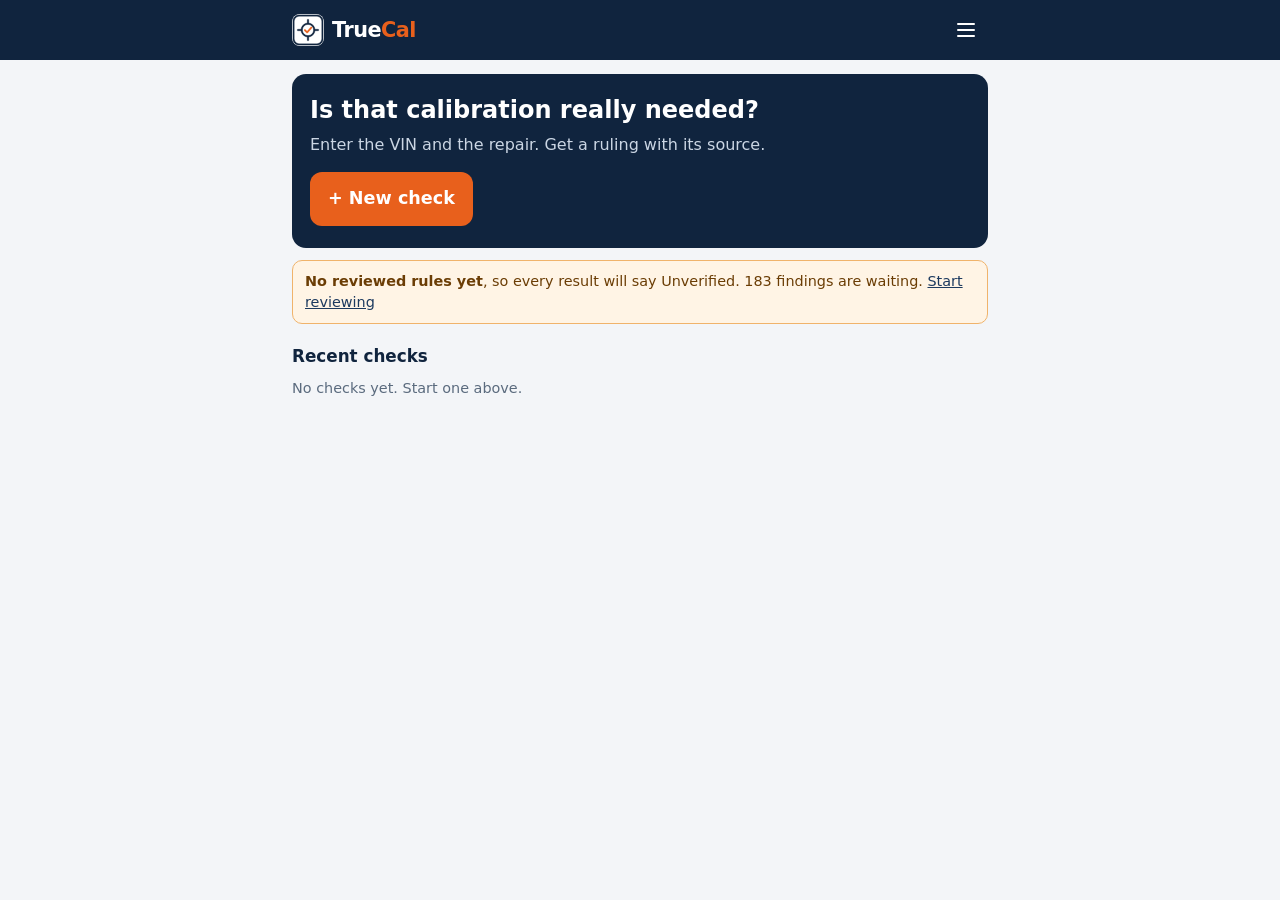
==== index.html @ 56189ed2 "TrueCal: ADAS calibration check PWA with VIN scan, review workflow and collector Co-authored-by: Cop" ====
<!doctype html>
<html lang="en">
<head>
  <meta charset="UTF-8" />
  <meta name="viewport" content="width=device-width, initial-scale=1, viewport-fit=cover" />
  <title>TrueCal</title>
  <meta name="description" content="Check whether an ADAS calibration is required, not required or self-learning, with the OEM source cited." />
  <meta name="theme-color" content="#10243E" />

  <link rel="manifest" href="manifest.webmanifest" />
  <link rel="icon" href="icons/favicon.ico" sizes="any" />
  <link rel="icon" type="image/png" sizes="32x32" href="icons/favicon-32.png" />
  <link rel="icon" type="image/png" sizes="16x16" href="icons/favicon-16.png" />
  <link rel="apple-touch-icon" href="icons/apple-touch-icon.png" />
  <link rel="stylesheet" href="css/styles.css" />
</head>
<body>
  <header class="app-header no-print">
    <div class="app-header__inner">
      <button type="button" class="icon-btn" id="backBtn" aria-label="Back" hidden>
        <svg viewBox="0 0 24 24" aria-hidden="true"><path d="m15 5-7 7 7 7"/></svg>
      </button>
      <a class="brand" href="#home" aria-label="TrueCal home">
        <img src="icons/icon-192.png" alt="" width="32" height="32" />
        <span class="brand__name">True<b>Cal</b></span>
      </a>
      <span class="status-inline" id="netStatus" role="status" aria-live="polite"></span>
      <button type="button" class="icon-btn" id="menuBtn" aria-label="Menu" aria-expanded="false" aria-controls="menu">
        <svg viewBox="0 0 24 24" aria-hidden="true"><path d="M4 6h16"/><path d="M4 12h16"/><path d="M4 18h16"/></svg>
      </button>
      <div class="menu" id="menu" hidden>
        <a class="menu__item" href="docs/user-guide.html">How to use this app<small>Quick Start Guide</small></a>
        <a class="menu__item" href="#review">Review findings<small>Confirm or hide what the collector found</small></a>
        <button type="button" class="menu__item" id="exportDecisionsBtn">Export review decisions<small>Save your yes / no answers to a file</small></button>
        <button type="button" class="menu__item" id="importRulesBtn">Import rules file<small>JSON from OEM or licensed data</small></button>
        <button type="button" class="menu__item" id="clearRulesBtn">Remove imported rules</button>
        <button type="button" class="menu__item" id="disclaimerBtn">Disclaimer</button>
        <button type="button" class="menu__item" id="updateBtn">Check for updates</button>
        <p class="menu__about" id="rulesInfo"></p>
        <p class="menu__about">TrueCal v0.1</p>
        <input type="file" id="importRulesInput" accept="application/json,.json" hidden />
      </div>
    </div>
  </header>

  <main class="app-main">

    <!-- 1. Home -->
    <section class="screen" id="screen-home" hidden>
      <div class="hero">
        <h1>Is that calibration really needed?</h1>
        <p>Enter the VIN and the repair. Get a ruling with its source.</p>
        <a class="btn btn--primary btn--big" href="#new" id="newCheckBtn">+ New check</a>
      </div>
      <div id="demoBanner" class="banner banner--warn" hidden></div>
      <h2 class="section-title">Recent checks</h2>
      <div id="recentList" class="check-list"></div>
      <p class="hint" id="recentEmpty" hidden>No checks yet. Start one above.</p>
      <a class="btn btn--ghost" href="#history" id="seeAllBtn" hidden>See all</a>
    </section>

    <!-- 2. New check -->
    <section class="screen" id="screen-new" hidden>
      <h1 class="screen-title">New check</h1>

      <form id="checkForm" autocomplete="off" novalidate>
        <section class="card" aria-labelledby="vehicle-heading">
          <h2 id="vehicle-heading"><span class="step">1</span> Vehicle</h2>
          <div class="field-grid">
            <label class="field">
              <span>Claim / RO #</span>
              <input type="text" id="claimId" placeholder="e.g. 24-001234" />
            </label>
            <label class="field">
              <span>Adjuster</span>
              <input type="text" id="adjusterName" placeholder="Your name" />
            </label>
            <div class="field field--full">
              <label for="vehicleVin">VIN</label>
              <div class="input-with-action">
                <input type="text" id="vehicleVin" placeholder="17-character VIN" maxlength="17" autocapitalize="characters" autocomplete="off" />
                <button type="button" class="scan-btn" id="scanVinBtn" title="Scan the VIN barcode" aria-label="Scan the VIN barcode">
                  <svg viewBox="0 0 24 24" width="22" height="22" aria-hidden="true" fill="currentColor"><path d="M2 5h2v14H2zM6 5h1v14H6zM9 5h3v14H9zM14 5h1v14h-1zM17 5h2v14h-2zM21 5h1v14h-1z"/></svg>
                </button>
              </div>
              <small class="field-hint" id="vinHint" aria-live="polite"></small>
              <small class="field-hint" id="vinDecodeHint" aria-live="polite"></small>
            </div>
            <label class="field">
              <span>Year</span>
              <select id="vehicleYear"></select>
            </label>
            <label class="field">
              <span>Make</span>
              <select id="vehicleMake"></select>
            </label>
            <label class="field">
              <span>Model</span>
              <input type="text" id="vehicleModel" placeholder="Civic" />
            </label>
            <label class="field">
              <span>Trim</span>
              <input type="text" id="vehicleTrim" placeholder="EX" />
            </label>
          </div>
        </section>

        <section class="card" aria-labelledby="repair-heading">
          <h2 id="repair-heading"><span class="step">2</span> What was done</h2>
          <label class="field">
            <span>Repair / trigger</span>
            <select id="trigger"></select>
          </label>

          <h3>Sensors</h3>
          <p class="hint">Tick what is on the vehicle, and what the shop is charging for.</p>
          <p class="field-hint" id="sensorSuggestHint" aria-live="polite"></p>
          <table class="sensor-table">
            <thead>
              <tr><th scope="col">Sensor</th><th scope="col">On vehicle</th><th scope="col">On shop quote</th></tr>
            </thead>
            <tbody id="sensorRows"></tbody>
          </table>

          <h3>Conditions</h3>
          <div id="conditionRows" class="check-grid"></div>
        </section>

        <section class="card" aria-labelledby="evidence-heading">
          <h2 id="evidence-heading"><span class="step">3</span> Evidence <small>(optional)</small></h2>
          <div class="photo-thumbs" id="photoThumbs"></div>
          <div class="btn-row">
            <label class="btn btn--secondary">
              📷 Add photo
              <input type="file" accept="image/*" capture="environment" multiple id="photoInput" hidden />
            </label>
            <button type="button" class="btn btn--record" id="dictateBtn" hidden>
              <span class="record-dot"></span><span id="dictateLabel">Dictate note</span>
            </button>
          </div>
          <label class="field">
            <span>Notes</span>
            <textarea id="notes" rows="3" placeholder="Type here, or tap Dictate and talk"></textarea>
          </label>
        </section>

        <button type="submit" class="btn btn--primary btn--big btn--block" id="getRulingBtn">Get ruling</button>
        <p class="form-error" id="formError" role="alert"></p>
      </form>
    </section>

    <!-- 3. Ruling -->
    <section class="screen" id="screen-ruling" hidden>
      <h1 class="screen-title">Ruling</h1>
      <div id="rulingBody"></div>
      <div class="btn-row btn-row--sticky no-print">
        <a class="btn btn--secondary" id="reportBtn" href="#report">Report</a>
        <button type="button" class="btn btn--secondary" id="editBtn">Edit</button>
        <a class="btn btn--primary" href="#new" id="againBtn">New check</a>
      </div>
    </section>

    <!-- 4. Report -->
    <section class="screen" id="screen-report" hidden>
      <article class="report" id="reportBody"></article>
      <div class="btn-row btn-row--sticky no-print">
        <button type="button" class="btn btn--secondary" id="shareBtn">Share</button>
        <button type="button" class="btn btn--secondary" id="printBtn">Print / PDF</button>
        <a class="btn btn--primary" href="#home">Done</a>
      </div>
    </section>

    <!-- 5. Past checks -->
    <section class="screen" id="screen-history" hidden>
      <h1 class="screen-title">Past checks</h1>
      <div class="field-grid">
        <label class="field field--full">
          <span>Search VIN, claim, make or model</span>
          <input type="search" id="historySearch" placeholder="Search" />
        </label>
        <label class="field field--full">
          <span>Show</span>
          <select id="historyFilter">
            <option value="all">All results</option>
            <option value="challenge">Has a challenge</option>
            <option value="missing">Has a missing calibration</option>
            <option value="unverified">Has an unverified item</option>
          </select>
        </label>
      </div>
      <div id="historyList" class="check-list"></div>
      <p class="hint" id="historyEmpty" hidden>Nothing found.</p>
    </section>
    <!-- 6. Review -->
    <section class="screen" id="screen-review" hidden>
      <h1 class="screen-title">Review findings</h1>
      <p class="hint">Each finding is a sentence found in a manufacturer document. Say <b>Yes</b> only if the source really says it. <b>No</b> hides it; nothing is deleted.</p>
      <p class="review-counts" id="reviewCounts"></p>
      <div class="tabs" role="tablist">
        <button type="button" class="tab is-active" data-tab="queue">To review</button>
        <button type="button" class="tab" data-tab="kept">Kept</button>
        <button type="button" class="tab" data-tab="hidden">Hidden</button>
      </div>
      <div id="reviewBody"></div>
    </section>
  </main>

  <!-- Full-screen VIN scanner -->
  <div class="scanner" id="scanner" hidden role="dialog" aria-modal="true" aria-label="Scan the VIN barcode">
    <video class="scanner__video" id="scannerVideo" playsinline muted></video>
    <div class="scanner__frame" aria-hidden="true"></div>
    <p class="scanner__hint" id="scannerHint">Starting the camera…</p>
    <div class="scanner__actions">
      <label class="btn btn--secondary">
        Use a photo
        <input type="file" accept="image/*" capture="environment" id="scannerPhoto" hidden />
      </label>
      <button type="button" class="btn btn--secondary" id="scannerManual">Type VIN</button>
      <button type="button" class="btn btn--danger-solid" id="scannerCancel">Cancel</button>
    </div>
  </div>

  <dialog id="disclaimerDialog" class="dialog">
    <h2>Disclaimer</h2>
    <p>TrueCal is informational. Rulings come from the rule data loaded on this device and are only as good as their cited source. Always confirm against current OEM service information before approving or denying a calibration.</p>
    <p>Items marked <b>DEMO</b> are placeholders, not OEM rulings. <b>Unverified</b> means no source was found; it does not mean a calibration is unnecessary.</p>
    <form method="dialog"><button class="btn btn--primary">OK</button></form>
  </dialog>

  <div class="toast" id="toast" role="status" aria-live="polite" hidden></div>

  <script src="js/rules.js"></script>
  <script src="js/scanner.js"></script>
  <script src="js/app.js"></script>
</body>
</html>
---- css/styles.css ----
:root {
  --navy: #10243e;
  --navy-2: #1d3a5f;
  --orange: #e8601c;
  --orange-dark: #c24e12;
  --bg: #f3f5f8;
  --card: #ffffff;
  --line: #d6dde6;
  --text: #14202e;
  --muted: #5b6b7e;
  --ok: #1c7a46;
  --warn-bg: #fff4e5;
  --warn-line: #f0b36b;
  --radius: 14px;
  --safe-top: env(safe-area-inset-top, 0px);
  --safe-bottom: env(safe-area-inset-bottom, 0px);
}

* { box-sizing: border-box; }
html { -webkit-text-size-adjust: 100%; }
body {
  margin: 0;
  background: var(--bg);
  color: var(--text);
  font: 16px/1.45 system-ui, -apple-system, "Segoe UI", Roboto, Arial, sans-serif;
}
[hidden] { display: none !important; }
h1, h2, h3 { margin: 0; line-height: 1.2; color: var(--navy); }
h2 { font-size: 1.1rem; display: flex; align-items: center; gap: 8px; margin-bottom: 12px; }
h2 small { font-weight: 400; color: var(--muted); }
h3 { font-size: 1rem; margin: 18px 0 6px; }
a { color: var(--navy-2); }

/* Header */
.app-header { position: sticky; top: 0; z-index: 20; background: var(--navy); color: #fff; padding-top: var(--safe-top); }
.app-header__inner { position: relative; max-width: 720px; margin: 0 auto; padding: 8px 12px; display: flex; align-items: center; gap: 8px; }
.brand { display: flex; align-items: center; gap: 8px; text-decoration: none; color: #fff; margin-right: auto; }
.brand img { border-radius: 8px; background: #fff; }
.brand__name { font-size: 1.3rem; font-weight: 800; letter-spacing: -0.5px; }
.brand__name b { color: var(--orange); }
.status-inline { font-size: 0.8rem; color: #cbd6e4; }
.icon-btn { background: transparent; border: 0; color: #fff; width: 44px; height: 44px; border-radius: 10px; display: grid; place-items: center; cursor: pointer; }
.icon-btn:active { background: rgba(255, 255, 255, 0.15); }
.icon-btn svg { width: 24px; height: 24px; fill: none; stroke: currentColor; stroke-width: 2; stroke-linecap: round; stroke-linejoin: round; }

.menu { position: absolute; right: 12px; top: 100%; width: min(320px, calc(100vw - 24px)); background: #fff; color: var(--text); border-radius: var(--radius); box-shadow: 0 10px 30px rgba(0, 0, 0, 0.25); overflow: hidden; }
.menu__item { display: block; width: 100%; text-align: left; padding: 14px 16px; border: 0; border-bottom: 1px solid var(--line); background: #fff; font: inherit; color: var(--text); cursor: pointer; }
.menu__item small { display: block; color: var(--muted); font-size: 0.8rem; }
.menu__item:active { background: var(--bg); }
.menu__about { margin: 0; padding: 10px 16px; font-size: 0.8rem; color: var(--muted); }

/* Layout */
.app-main { max-width: 720px; margin: 0 auto; padding: 14px 12px calc(40px + var(--safe-bottom)); }
.screen-title { font-size: 1.5rem; margin-bottom: 12px; }
.section-title { font-size: 1.05rem; margin: 22px 0 8px; }
.card { background: var(--card); border: 1px solid var(--line); border-radius: var(--radius); padding: 16px; margin-bottom: 14px; }
.step { display: inline-grid; place-items: center; width: 26px; height: 26px; border-radius: 50%; background: var(--navy); color: #fff; font-size: 0.85rem; }
.hint { color: var(--muted); font-size: 0.9rem; margin: 4px 0 8px; }

.hero { background: var(--navy); color: #fff; border-radius: var(--radius); padding: 22px 18px; }
.hero h1 { color: #fff; font-size: 1.5rem; }
.hero p { color: #cbd6e4; margin: 8px 0 16px; }

.banner { border-radius: 10px; padding: 10px 12px; margin: 12px 0; font-size: 0.9rem; }
.banner--warn { background: var(--warn-bg); border: 1px solid var(--warn-line); color: #6b3d05; }

/* Forms */
.field-grid { display: grid; grid-template-columns: 1fr 1fr; gap: 12px; }
.field { display: flex; flex-direction: column; gap: 4px; min-width: 0; }
.field--full { grid-column: 1 / -1; }
.field > span, .field > label { font-size: 0.85rem; font-weight: 600; color: var(--navy-2); }
input[type="text"], input[type="search"], select, textarea {
  width: 100%; font: inherit; color: var(--text); background: #fff; border: 1px solid var(--line); border-radius: 10px; padding: 11px 12px; min-height: 46px;
}
textarea { resize: vertical; }
input:focus, select:focus, textarea:focus, .btn:focus-visible, button:focus-visible { outline: 3px solid rgba(232, 96, 28, 0.45); outline-offset: 1px; }
#vehicleVin { font-family: ui-monospace, Consolas, monospace; letter-spacing: 1px; }
.input-with-action { position: relative; }
.input-with-action input[type="text"] { padding-right: 3.4rem; }
.scan-btn { position: absolute; top: 4px; right: 4px; bottom: 4px; width: 2.8rem; margin: 0; padding: 0; border: 0; border-radius: 8px; background: #eef1f4; color: var(--navy); display: grid; place-items: center; cursor: pointer; }
.scan-btn:hover, .scan-btn:active { background: #dfe5ec; }
.field-hint { display: block; min-height: 0; font-size: 0.82rem; color: var(--muted); margin-top: 4px; }
.field-hint:empty { display: none; }
.field-hint--warn { color: #9a4a00; font-weight: 600; }
.field-hint--ok { color: var(--ok); }
.chip { margin: 4px 6px 0 0; padding: 6px 10px; border-radius: 999px; border: 1px solid var(--navy-2); background: #fff; color: var(--navy-2); font: inherit; font-size: 0.85rem; cursor: pointer; }
.form-error { color: #b3261e; font-weight: 600; margin: 10px 0 0; min-height: 1.2em; }

.sensor-table { width: 100%; border-collapse: collapse; }
.sensor-table th { font-size: 0.75rem; text-align: center; color: var(--muted); padding: 4px; }
.sensor-table th:first-child { text-align: left; }
.sensor-table td { padding: 2px 4px; border-top: 1px solid var(--line); }
.sensor-table td:not(:first-child) { text-align: center; width: 92px; }
.sensor-table label.tick { display: inline-grid; place-items: center; min-width: 44px; min-height: 44px; }
input[type="checkbox"] { width: 22px; height: 22px; accent-color: var(--orange); }
.check-grid { display: grid; gap: 4px; }
.check-grid label { display: flex; align-items: center; gap: 10px; min-height: 44px; }

/* Buttons */
.btn { display: inline-flex; align-items: center; justify-content: center; gap: 8px; min-height: 46px; padding: 10px 16px; border-radius: 12px; border: 2px solid transparent; font: inherit; font-weight: 700; text-decoration: none; cursor: pointer; text-align: center; }
.btn--primary { background: var(--orange); color: #fff; }
.btn--primary:active { background: var(--orange-dark); }
.btn--secondary { background: #fff; color: var(--navy); border-color: var(--navy); }
.btn--ghost { background: transparent; color: var(--navy-2); }
.btn--danger-solid { background: #b3261e; color: #fff; }
.btn--big { min-height: 54px; font-size: 1.1rem; }
.btn--block { width: 100%; }
.btn--record { background: #fff; color: var(--navy); border-color: var(--navy); }
.btn--record.is-recording { background: #b3261e; border-color: #b3261e; color: #fff; }
.record-dot { width: 12px; height: 12px; border-radius: 50%; background: #b3261e; }
.btn--record.is-recording .record-dot { background: #fff; animation: pulse 1s infinite; }
@keyframes pulse { 50% { opacity: 0.3; } }
.btn-row { display: flex; flex-wrap: wrap; gap: 10px; margin: 12px 0; }
.btn-row .btn { flex: 1 1 130px; }
.btn-row--sticky { position: sticky; bottom: 0; padding: 10px 0 calc(10px + var(--safe-bottom)); background: linear-gradient(transparent, var(--bg) 25%); }

/* Photos */
.photo-thumbs { display: flex; flex-wrap: wrap; gap: 8px; }
.photo-thumbs:empty { display: none; }
.thumb { position: relative; width: 84px; height: 84px; border-radius: 10px; overflow: hidden; border: 1px solid var(--line); }
.thumb img { width: 100%; height: 100%; object-fit: cover; display: block; }
.thumb__num { position: absolute; left: 4px; bottom: 4px; background: var(--navy); color: #fff; font-size: 0.75rem; font-weight: 700; padding: 1px 6px; border-radius: 6px; }
.thumb__del { position: absolute; right: 2px; top: 2px; width: 28px; height: 28px; border-radius: 50%; border: 0; background: rgba(0, 0, 0, 0.65); color: #fff; font-size: 16px; line-height: 1; cursor: pointer; }

/* Lists */
.check-list { display: grid; grid-template-columns: minmax(0, 1fr); gap: 8px; }
.check-item { display: block; min-width: 0; background: #fff; border: 1px solid var(--line); border-radius: 12px; padding: 12px 14px; text-decoration: none; color: var(--text); }
.check-item__top { display: flex; flex-wrap: wrap; justify-content: space-between; gap: 6px 8px; font-weight: 700; color: var(--navy); }
.check-item__sub { display: flex; flex-wrap: wrap; justify-content: space-between; gap: 2px 8px; color: var(--muted); font-size: 0.85rem; margin-top: 2px; }
.pill { display: inline-block; padding: 2px 8px; border-radius: 999px; font-size: 0.78rem; font-weight: 700; white-space: nowrap; }
.pill--required { background: #fde6d8; color: #9c3d0a; }
.pill--not-required { background: #e3eaf3; color: var(--navy); }
.pill--self-learning { background: #e5f2ea; color: var(--ok); }
.pill--unverified { background: #eceff3; color: #3d4a5a; }
.pill--demo { background: #fff4e5; color: #6b3d05; border: 1px solid var(--warn-line); }

/* Ruling */
.vehicle-summary { background: #fff; border: 1px solid var(--line); border-radius: var(--radius); padding: 12px 14px; margin-bottom: 12px; }
.vehicle-summary strong { color: var(--navy); font-size: 1.1rem; }
.vehicle-summary p { margin: 2px 0 0; color: var(--muted); font-size: 0.9rem; word-break: break-all; }
.ruling { background: #fff; border: 1px solid var(--line); border-left-width: 8px; border-radius: var(--radius); padding: 12px 14px; margin-bottom: 12px; }
.ruling--required { border-left-color: var(--orange); }
.ruling--not-required { border-left-color: var(--navy); }
.ruling--self-learning { border-left-color: var(--ok); }
.ruling--unverified { border-left-color: #8793a3; border-left-style: dashed; }
.ruling h3 { margin: 0 0 6px; }
.ruling__result { font-size: 1.1rem; font-weight: 800; }
.ruling--required .ruling__result { color: var(--orange-dark); }
.ruling--not-required .ruling__result { color: var(--navy); }
.ruling--self-learning .ruling__result { color: var(--ok); }
.ruling--unverified .ruling__result { color: #3d4a5a; }
.ruling dl { margin: 8px 0 0; display: grid; grid-template-columns: auto 1fr; gap: 2px 10px; font-size: 0.9rem; }
.ruling dt { color: var(--muted); }
.ruling dd { margin: 0; min-width: 0; overflow-wrap: anywhere; }
.quote { display: inline-block; margin-top: 8px; padding: 4px 10px; border-radius: 8px; font-size: 0.82rem; font-weight: 800; }
.quote--match, .quote--ok { background: #e5f2ea; color: var(--ok); }
.quote--challenge, .quote--missing { background: #fde6d8; color: #9c3d0a; }
.quote--ask-proof { background: #eceff3; color: #3d4a5a; }

/* Report */
.report { background: #fff; border: 1px solid var(--line); border-radius: var(--radius); padding: 18px; }
.report__head { display: flex; align-items: center; gap: 12px; border-bottom: 3px solid var(--navy); padding-bottom: 10px; margin-bottom: 12px; }
.report__head img { width: 48px; height: 48px; }
.report__head h1 { font-size: 1.3rem; }
.report__head p { margin: 0; color: var(--muted); font-size: 0.85rem; }
.report h2 { font-size: 1rem; margin: 16px 0 6px; border-bottom: 1px solid var(--line); padding-bottom: 4px; }
.report table { width: 100%; border-collapse: collapse; font-size: 0.9rem; }
.report th, .report td { text-align: left; padding: 6px 6px; border-bottom: 1px solid var(--line); vertical-align: top; }
.report ol { padding-left: 20px; margin: 0; font-size: 0.9rem; }
.report .photos { display: flex; flex-wrap: wrap; gap: 8px; }
.report .photos figure { margin: 0; width: 150px; font-size: 0.78rem; }
.report .photos img { width: 150px; height: 110px; object-fit: cover; border-radius: 8px; border: 1px solid var(--line); }
.report .fine { color: var(--muted); font-size: 0.8rem; }

/* Review */
.review-counts { font-weight: 700; color: var(--navy); margin: 6px 0 10px; }
.tabs { display: flex; gap: 6px; margin-bottom: 12px; }
.tab { flex: 1; min-height: 44px; border: 2px solid var(--navy); background: #fff; color: var(--navy); border-radius: 10px; font: inherit; font-weight: 700; cursor: pointer; }
.tab.is-active { background: var(--navy); color: #fff; }
.excerpt { margin: 6px 0 10px; padding: 10px 12px; border-left: 4px solid var(--orange); background: #fff8f3; font-size: 1.02rem; overflow-wrap: anywhere; }
.fine { color: var(--muted); font-size: 0.82rem; }
.review-item p { margin: 4px 0; }
.sensor-pick { border: 1px solid var(--line); border-radius: 10px; padding: 6px 10px; margin: 0; min-width: 0; }
.sensor-pick legend { font-size: 0.85rem; font-weight: 600; color: var(--navy-2); padding: 0 4px; }
.sensor-pick label { display: flex; align-items: center; gap: 10px; min-height: 40px; }
.btn[disabled] { opacity: 0.4; cursor: default; }

/* Scanner */
.scanner { position: fixed; inset: 0; z-index: 50; background: #000; display: flex; flex-direction: column; }
.scanner__video { position: absolute; inset: 0; width: 100%; height: 100%; object-fit: cover; }
.scanner__frame { position: absolute; left: 6%; right: 6%; top: 28%; height: 24%; border: 3px solid var(--orange); border-radius: 14px; box-shadow: 0 0 0 100vmax rgba(0, 0, 0, 0.45); }
.scanner__hint { position: absolute; left: 12px; right: 12px; top: calc(56% + 10px); margin: 0; color: #fff; text-align: center; text-shadow: 0 1px 4px #000; }
.scanner__actions { position: absolute; left: 0; right: 0; bottom: 0; display: flex; gap: 8px; justify-content: center; flex-wrap: wrap; padding: 12px 12px calc(16px + var(--safe-bottom)); }

.dialog { border: 0; border-radius: var(--radius); max-width: min(480px, calc(100vw - 32px)); padding: 20px; }
.dialog::backdrop { background: rgba(0, 0, 0, 0.5); }
.dialog p { margin: 10px 0; }
.toast { position: fixed; left: 50%; bottom: calc(24px + var(--safe-bottom)); transform: translateX(-50%); z-index: 60; background: var(--navy); color: #fff; padding: 10px 16px; border-radius: 999px; max-width: calc(100vw - 32px); box-shadow: 0 6px 20px rgba(0, 0, 0, 0.3); }

@media (max-width: 380px) {
  .field-grid { grid-template-columns: 1fr; }
}

@media print {
  body { background: #fff; }
  .no-print, .app-header { display: none !important; }
  .app-main { max-width: none; padding: 0; }
  .report { border: 0; padding: 0; }
  .ruling, .report tr { break-inside: avoid; }
}
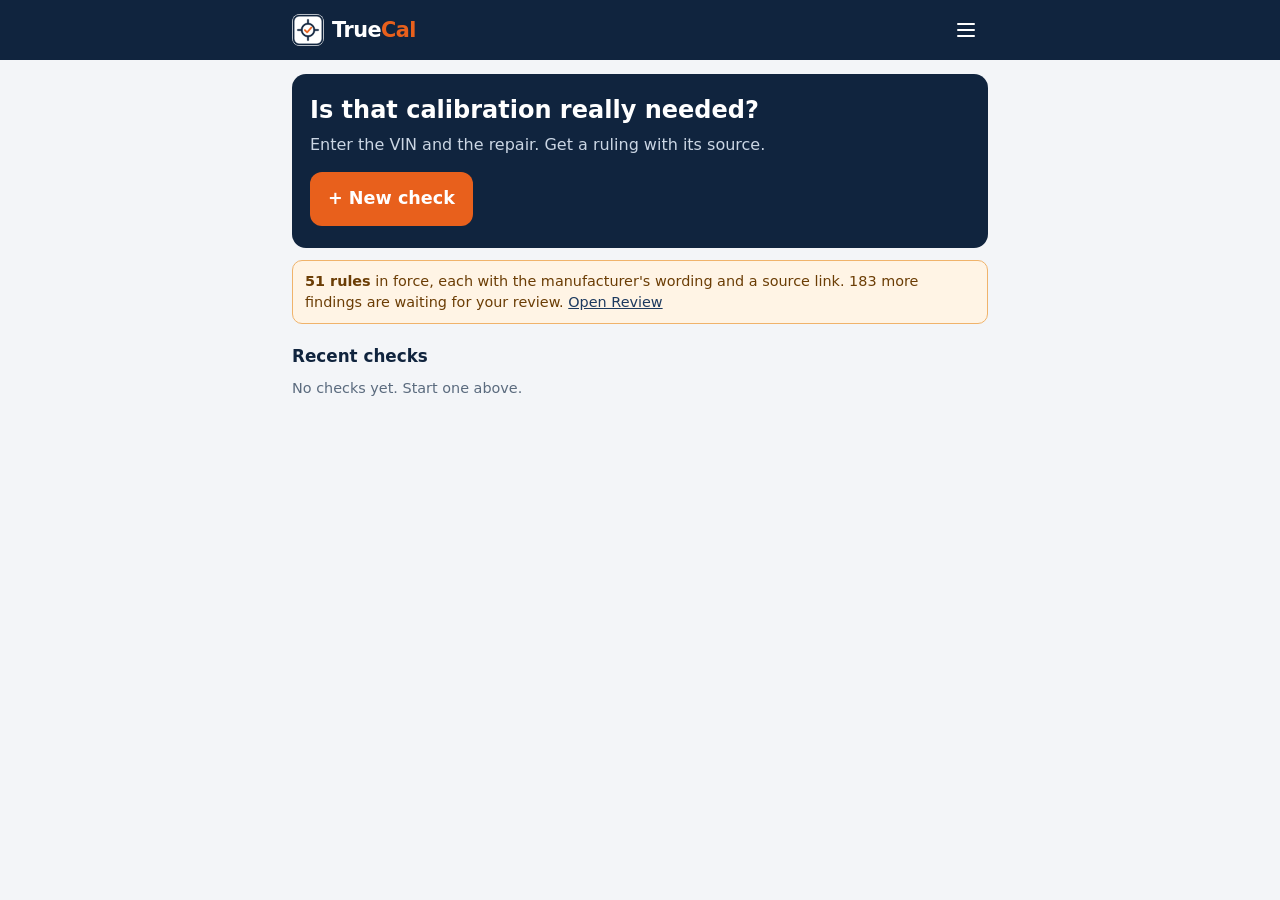
==== commit b0b55b32: "Add 51 wording-checked OEM rules, own-record entry and rule origin labels Co-authored-by: Copilot <2" ====
--- a/index.html
+++ b/index.html
@@ -200,6 +200,7 @@
         <button type="button" class="tab is-active" data-tab="queue">To review</button>
         <button type="button" class="tab" data-tab="kept">Kept</button>
         <button type="button" class="tab" data-tab="hidden">Hidden</button>
+        <button type="button" class="tab" data-tab="own">Ours</button>
       </div>
       <div id="reviewBody"></div>
     </section>
@@ -220,6 +221,32 @@
     </div>
   </div>
 
+  <dialog id="ownDialog" class="dialog">
+    <h2>Add our own record</h2>
+    <p class="fine" id="ownContext"></p>
+    <p class="hint">Use this when the shop or a dealer gives you a requirement TrueCal has no manufacturer source for. It is saved on this device and always labelled <b>not OEM-verified</b>. A manufacturer-sourced rule will override it.</p>
+    <form id="ownForm" autocomplete="off">
+      <div class="field-grid">
+        <label class="field"><span>Result</span>
+          <select id="ownResult"><option value="">Choose…</option><option value="required">Calibration required</option><option value="not-required">Not required</option><option value="self-learning">Self-learning</option></select></label>
+        <label class="field"><span>Method</span>
+          <select id="ownMethod"><option value="">Not stated</option><option value="static">Static</option><option value="dynamic">Dynamic</option><option value="both">Static + dynamic</option></select></label>
+        <label class="field field--full"><span>Reference (required)</span>
+          <input type="text" id="ownReference" placeholder="Document name, procedure no., scan report, dealer bulletin" /></label>
+        <label class="field field--full"><span>Link to the reference (optional)</span>
+          <input type="text" id="ownUrl" inputmode="url" placeholder="https://…" /></label>
+        <label class="field field--full"><span>Note (optional)</span>
+          <input type="text" id="ownNote" /></label>
+        <label class="field field--full"><span><input type="checkbox" id="ownLimit" /> Only this exact vehicle (model and year)</span></label>
+      </div>
+      <p class="form-error" id="ownError" role="alert"></p>
+      <div class="btn-row">
+        <button type="button" class="btn btn--ghost" id="ownCancel">Cancel</button>
+        <button type="submit" class="btn btn--primary">Save our record</button>
+      </div>
+    </form>
+  </dialog>
+
   <dialog id="disclaimerDialog" class="dialog">
     <h2>Disclaimer</h2>
     <p>TrueCal is informational. Rulings come from the rule data loaded on this device and are only as good as their cited source. Always confirm against current OEM service information before approving or denying a calibration.</p>
--- a/css/styles.css
+++ b/css/styles.css
@@ -178,6 +178,9 @@
 .tab { flex: 1; min-height: 44px; border: 2px solid var(--navy); background: #fff; color: var(--navy); border-radius: 10px; font: inherit; font-weight: 700; cursor: pointer; }
 .tab.is-active { background: var(--navy); color: #fff; }
 .excerpt { margin: 6px 0 10px; padding: 10px 12px; border-left: 4px solid var(--orange); background: #fff8f3; font-size: 1.02rem; overflow-wrap: anywhere; }
+.basis { font-size: 0.82rem; }
+.basis--adjuster-added { color: #9a4a00; font-weight: 700; }
+.basis--assistant-wording-check { color: var(--muted); }
 .fine { color: var(--muted); font-size: 0.82rem; }
 .review-item p { margin: 4px 0; }
 .sensor-pick { border: 1px solid var(--line); border-radius: 10px; padding: 6px 10px; margin: 0; min-width: 0; }
